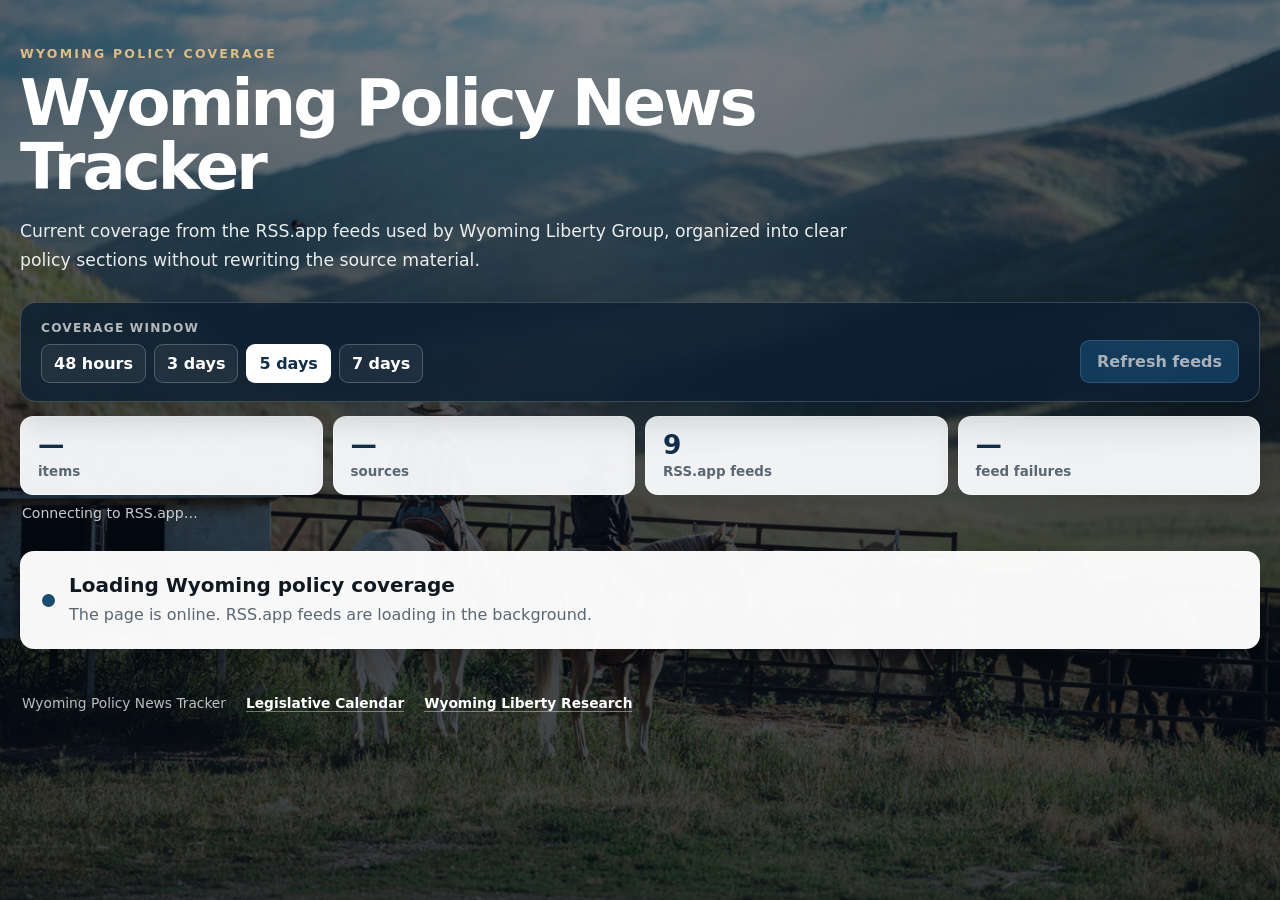
==== index.html @ 6bf6c78f "Completely rebuild tracker around RSS.app feeds" ====
<!doctype html>
<html lang="en">
<head>
  <meta charset="utf-8">
  <meta name="viewport" content="width=device-width, initial-scale=1">
  <title>Wyoming Policy News Tracker</title>
  <meta name="description" content="Wyoming policy news organized from RSS.app feeds.">
  <link rel="stylesheet" href="/styles.css">
</head>
<body>
  <div class="background-shade" aria-hidden="true"></div>

  <main class="page-shell">
    <header class="hero">
      <p class="eyebrow">WYOMING POLICY COVERAGE</p>
      <h1>Wyoming Policy News Tracker</h1>
      <p class="hero-copy">Current coverage from the RSS.app feeds used by Wyoming Liberty Group, organized into clear policy sections without rewriting the source material.</p>
    </header>

    <section class="controls" aria-label="Coverage controls">
      <div>
        <div class="control-label">Coverage window</div>
        <div class="window-buttons" id="window-buttons">
          <button type="button" data-hours="48">48 hours</button>
          <button type="button" data-hours="72">3 days</button>
          <button type="button" data-hours="120">5 days</button>
          <button type="button" data-hours="168">7 days</button>
        </div>
      </div>
      <button type="button" class="refresh-button" id="refresh-button">Refresh feeds</button>
    </section>

    <section class="summary-strip" aria-label="Feed summary">
      <div><strong id="item-count">—</strong><span>items</span></div>
      <div><strong id="source-count">—</strong><span>sources</span></div>
      <div><strong id="feed-count">9</strong><span>RSS.app feeds</span></div>
      <div><strong id="failed-count">—</strong><span>feed failures</span></div>
    </section>

    <div class="updated-line" id="updated-line">Connecting to RSS.app…</div>

    <div id="news-root">
      <section class="loading-card">
        <div class="loading-dot"></div>
        <div>
          <h2>Loading Wyoming policy coverage</h2>
          <p>The page is online. RSS.app feeds are loading in the background.</p>
        </div>
      </section>
    </div>

    <details class="feed-status" id="feed-status" hidden>
      <summary>RSS.app feed status</summary>
      <div id="feed-status-grid" class="feed-status-grid"></div>
    </details>

    <footer>
      <span>Wyoming Policy News Tracker</span>
      <a href="https://wylib-wyocal-production.up.railway.app" target="_blank" rel="noopener noreferrer">Legislative Calendar</a>
      <a href="https://wylibertyresearch.org" target="_blank" rel="noopener noreferrer">Wyoming Liberty Research</a>
    </footer>
  </main>

  <script src="/app.js"></script>
</body>
</html>
---- styles.css ----
:root {
  --ink: #101820;
  --muted: #5b6773;
  --paper: rgba(255, 255, 255, 0.97);
  --paper-soft: rgba(247, 249, 251, 0.96);
  --navy: #102f4d;
  --navy-2: #174c73;
  --green: #1f6a47;
  --red: #9b2c2c;
  --shadow: 0 18px 42px rgba(0, 0, 0, 0.24);
}
* { box-sizing: border-box; }
html { scroll-behavior: smooth; }
body {
  margin: 0;
  min-height: 100vh;
  font-family: Inter, ui-sans-serif, system-ui, -apple-system, BlinkMacSystemFont, "Segoe UI", sans-serif;
  color: var(--ink);
  background: linear-gradient(rgba(4,13,23,.55), rgba(4,13,23,.78)), url("/assets/wyoming_landscape.jpg") center center / cover fixed no-repeat;
}
button, a { font: inherit; }
.background-shade { position: fixed; inset: 0; pointer-events: none; background: radial-gradient(circle at 50% 0%, rgba(255,255,255,.08), transparent 42%); }
.page-shell { position: relative; z-index: 1; width: min(1420px, calc(100% - 40px)); margin: 0 auto; padding: 46px 0 58px; }
.hero { max-width: 920px; color: #fff; margin-bottom: 28px; }
.eyebrow { margin: 0 0 10px; color: #e0bd83; font-size: .78rem; font-weight: 850; letter-spacing: .18em; }
.hero h1 { margin: 0; font-size: clamp(2.5rem, 5vw, 4.6rem); line-height: 1; letter-spacing: -.045em; }
.hero-copy { max-width: 860px; margin: 18px 0 0; color: rgba(255,255,255,.9); font-size: 1.08rem; line-height: 1.65; }
.controls { display: flex; align-items: end; justify-content: space-between; gap: 18px; padding: 18px 20px; margin-bottom: 14px; border: 1px solid rgba(255,255,255,.18); border-radius: 16px; background: rgba(10,30,49,.82); backdrop-filter: blur(10px); box-shadow: 0 14px 34px rgba(0,0,0,.18); }
.control-label { margin-bottom: 9px; color: rgba(255,255,255,.68); font-size: .76rem; font-weight: 850; letter-spacing: .1em; text-transform: uppercase; }
.window-buttons { display: flex; flex-wrap: wrap; gap: 8px; }
.window-buttons button, .refresh-button { border-radius: 9px; cursor: pointer; font-weight: 780; transition: transform .15s ease, background .15s ease, color .15s ease; }
.window-buttons button { padding: 9px 12px; color: #fff; border: 1px solid rgba(255,255,255,.22); background: rgba(255,255,255,.06); }
.window-buttons button:hover, .window-buttons button.active { color: var(--navy); background: #fff; }
.refresh-button { padding: 11px 16px; color: #fff; border: 1px solid rgba(255,255,255,.2); background: var(--navy-2); }
.refresh-button:hover { transform: translateY(-1px); background: #1c5c89; }
.refresh-button:disabled { cursor: wait; opacity: .65; transform: none; }
.summary-strip { display: grid; grid-template-columns: repeat(4, minmax(0,1fr)); gap: 10px; margin-bottom: 8px; }
.summary-strip > div { padding: 15px 17px; border-radius: 13px; border: 1px solid rgba(255,255,255,.5); background: var(--paper-soft); box-shadow: 0 10px 26px rgba(0,0,0,.13); }
.summary-strip strong { display: block; color: var(--navy); font-size: 1.65rem; line-height: 1; }
.summary-strip span { display: block; margin-top: 6px; color: var(--muted); font-size: .84rem; font-weight: 680; }
.updated-line { margin: 10px 2px 30px; color: rgba(255,255,255,.78); font-size: .88rem; }
.category-section { margin-bottom: 42px; }
.category-heading { display: flex; align-items: baseline; justify-content: space-between; gap: 16px; margin: 0 2px 13px; padding-bottom: 10px; border-bottom: 1px solid rgba(255,255,255,.3); color: #fff; }
.category-heading h2 { margin: 0; font-size: clamp(1.55rem, 2.4vw, 2.15rem); letter-spacing: -.025em; }
.category-heading span { color: rgba(255,255,255,.7); font-size: .88rem; white-space: nowrap; }
.story-grid { display: grid; grid-template-columns: repeat(3, minmax(0,1fr)); gap: 16px; }
.story-card { display: flex; flex-direction: column; min-width: 0; overflow: hidden; border: 1px solid rgba(255,255,255,.55); border-radius: 14px; background: var(--paper); box-shadow: var(--shadow); }
.story-image-link { display: block; aspect-ratio: 16 / 8.5; overflow: hidden; background: #dbe3e9; }
.story-image { width: 100%; height: 100%; display: block; object-fit: cover; transition: transform .2s ease; }
.story-image-link:hover .story-image { transform: scale(1.025); }
.story-body { display: flex; flex: 1; flex-direction: column; padding: 20px; }
.story-meta { display: flex; flex-wrap: wrap; justify-content: space-between; gap: 8px 14px; color: #687684; font-size: .76rem; font-weight: 760; }
.story-source { color: var(--navy-2); }
.story-card h3 { margin: 12px 0 10px; font-size: 1.24rem; line-height: 1.3; letter-spacing: -.016em; }
.story-card h3 a { color: #0d2235; text-decoration: none; }
.story-card h3 a:hover { text-decoration: underline; text-decoration-thickness: 1px; text-underline-offset: 3px; }
.story-summary { margin: 0; color: #2f4050; font-size: .96rem; line-height: 1.62; }
.read-row { margin-top: auto; padding-top: 18px; }
.read-link { display: inline-flex; align-items: center; gap: 6px; color: var(--navy); text-decoration: none; font-size: .84rem; font-weight: 850; }
.read-link::after { content: "→"; }
.read-link:hover { text-decoration: underline; }
.section-empty { padding: 20px; border-radius: 12px; color: #42505c; background: rgba(255,255,255,.93); box-shadow: 0 10px 26px rgba(0,0,0,.13); }
.loading-card, .error-card { display: flex; align-items: center; gap: 14px; padding: 22px; margin-bottom: 28px; border-radius: 14px; background: var(--paper); box-shadow: var(--shadow); }
.loading-card h2, .error-card h2 { margin: 0 0 6px; font-size: 1.25rem; }
.loading-card p, .error-card p { margin: 0; color: var(--muted); line-height: 1.5; }
.loading-dot { width: 13px; height: 13px; flex: 0 0 auto; border-radius: 50%; background: var(--navy-2); box-shadow: 0 0 0 0 rgba(23,76,115,.45); animation: pulse 1.5s infinite; }
@keyframes pulse { 0% { box-shadow: 0 0 0 0 rgba(23,76,115,.45); } 70% { box-shadow: 0 0 0 10px rgba(23,76,115,0); } 100% { box-shadow: 0 0 0 0 rgba(23,76,115,0); } }
.feed-status { margin-top: 12px; padding: 18px 20px; border-radius: 13px; background: var(--paper); box-shadow: 0 12px 28px rgba(0,0,0,.16); }
.feed-status summary { cursor: pointer; font-weight: 820; }
.feed-status-grid { display: grid; grid-template-columns: repeat(2,minmax(0,1fr)); gap: 8px 18px; margin-top: 14px; }
.feed-row { display: flex; justify-content: space-between; gap: 12px; padding: 8px 0; border-bottom: 1px solid #e4e9ed; font-size: .86rem; }
.feed-ok { color: var(--green); font-weight: 800; }
.feed-failed { color: var(--red); font-weight: 800; }
footer { display: flex; flex-wrap: wrap; gap: 10px 20px; margin-top: 26px; padding: 18px 2px; color: rgba(255,255,255,.72); font-size: .86rem; }
footer a { color: #fff; font-weight: 720; text-decoration: none; border-bottom: 1px solid rgba(255,255,255,.4); }
@media (max-width: 1100px) { .story-grid { grid-template-columns: repeat(2,minmax(0,1fr)); } }
@media (max-width: 820px) { .summary-strip { grid-template-columns: repeat(2,minmax(0,1fr)); } .controls { align-items: stretch; flex-direction: column; } .refresh-button { align-self: flex-start; } }
@media (max-width: 640px) { .page-shell { width: min(100% - 24px, 1420px); padding-top: 28px; } .story-grid { grid-template-columns: 1fr; } .summary-strip { grid-template-columns: 1fr 1fr; } .category-heading { align-items: flex-start; flex-direction: column; gap: 4px; } .feed-status-grid { grid-template-columns: 1fr; } .story-body { padding: 18px; } }
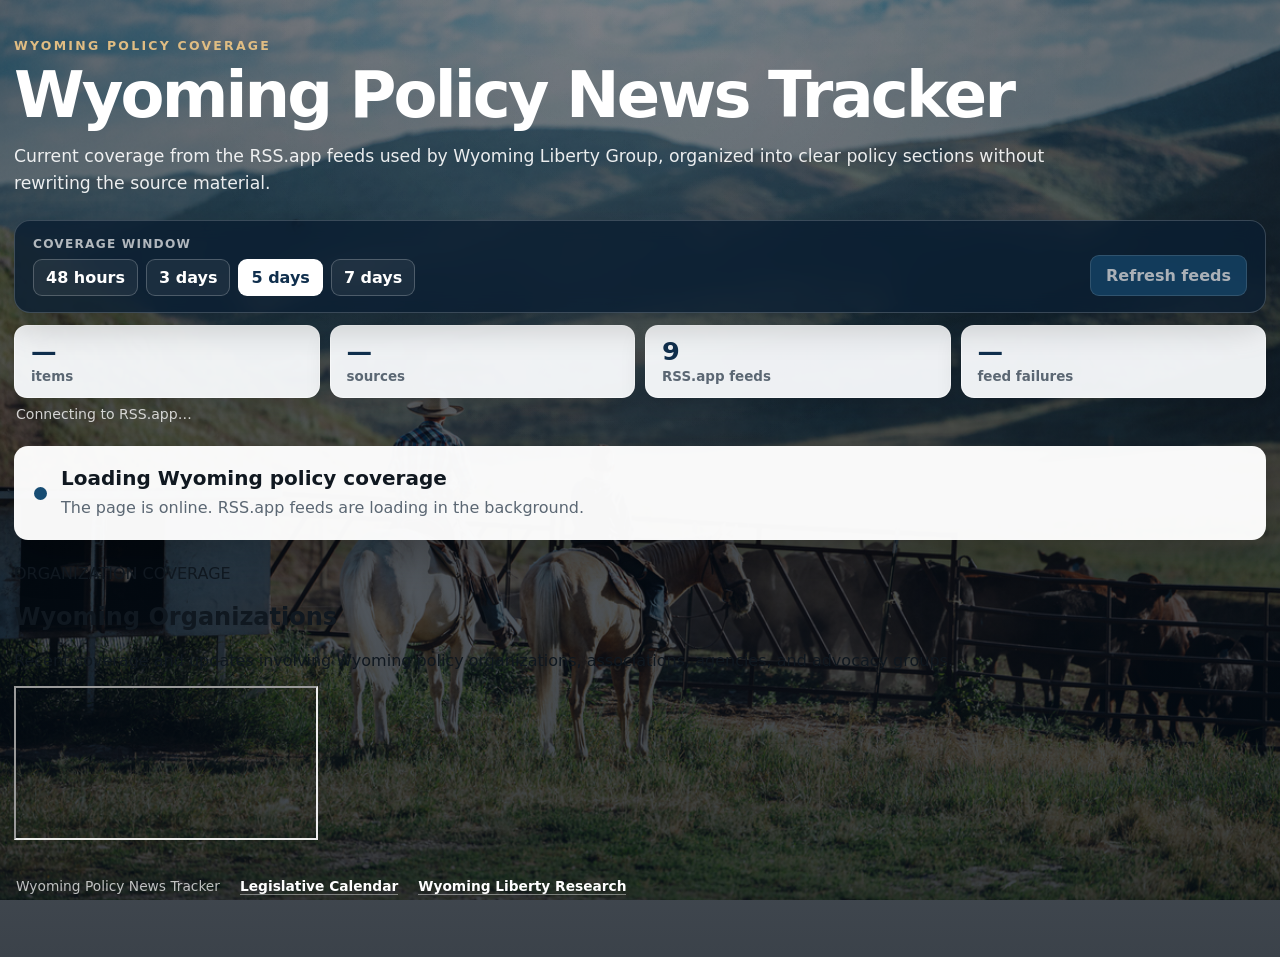
==== commit 82bd12ba: "Add RSS.app organizations wall" ====
--- a/index.html
+++ b/index.html
@@ -49,6 +49,25 @@
       </section>
     </div>
 
+    <section class="organizations-section" id="organizations">
+      <div class="organization-heading">
+        <div>
+          <p class="organization-eyebrow">ORGANIZATION COVERAGE</p>
+          <h2>Wyoming Organizations</h2>
+        </div>
+        <p>Recent coverage and updates involving Wyoming policy organizations, associations, agencies, and advocacy groups.</p>
+      </div>
+      <div class="organization-wall">
+        <iframe
+          src="https://rss.app/embed/v1/wall/imDlfnj3C7bxj1bO"
+          title="Wyoming Organizations RSS.app News Wall"
+          loading="lazy"
+          referrerpolicy="no-referrer-when-downgrade"
+          allow="clipboard-write"
+        ></iframe>
+      </div>
+    </section>
+
     <details class="feed-status" id="feed-status" hidden>
       <summary>RSS.app feed status</summary>
       <div id="feed-status-grid" class="feed-status-grid"></div>
--- a/styles.css
+++ b/styles.css
@@ -20,59 +20,60 @@
 }
 button, a { font: inherit; }
 .background-shade { position: fixed; inset: 0; pointer-events: none; background: radial-gradient(circle at 50% 0%, rgba(255,255,255,.08), transparent 42%); }
-.page-shell { position: relative; z-index: 1; width: min(1420px, calc(100% - 40px)); margin: 0 auto; padding: 46px 0 58px; }
-.hero { max-width: 920px; color: #fff; margin-bottom: 28px; }
+.page-shell { position: relative; z-index: 1; width: min(1760px, calc(100% - 28px)); margin: 0 auto; padding: 38px 0 48px; }
+.hero { max-width: 1180px; color: #fff; margin-bottom: 22px; }
 .eyebrow { margin: 0 0 10px; color: #e0bd83; font-size: .78rem; font-weight: 850; letter-spacing: .18em; }
 .hero h1 { margin: 0; font-size: clamp(2.5rem, 5vw, 4.6rem); line-height: 1; letter-spacing: -.045em; }
-.hero-copy { max-width: 860px; margin: 18px 0 0; color: rgba(255,255,255,.9); font-size: 1.08rem; line-height: 1.65; }
-.controls { display: flex; align-items: end; justify-content: space-between; gap: 18px; padding: 18px 20px; margin-bottom: 14px; border: 1px solid rgba(255,255,255,.18); border-radius: 16px; background: rgba(10,30,49,.82); backdrop-filter: blur(10px); box-shadow: 0 14px 34px rgba(0,0,0,.18); }
-.control-label { margin-bottom: 9px; color: rgba(255,255,255,.68); font-size: .76rem; font-weight: 850; letter-spacing: .1em; text-transform: uppercase; }
+.hero-copy { max-width: 1050px; margin: 16px 0 0; color: rgba(255,255,255,.9); font-size: 1.08rem; line-height: 1.58; }
+.controls { display: flex; align-items: end; justify-content: space-between; gap: 18px; padding: 16px 18px; margin-bottom: 12px; border: 1px solid rgba(255,255,255,.18); border-radius: 16px; background: rgba(10,30,49,.82); backdrop-filter: blur(10px); box-shadow: 0 14px 34px rgba(0,0,0,.18); }
+.control-label { margin-bottom: 8px; color: rgba(255,255,255,.68); font-size: .76rem; font-weight: 850; letter-spacing: .1em; text-transform: uppercase; }
 .window-buttons { display: flex; flex-wrap: wrap; gap: 8px; }
 .window-buttons button, .refresh-button { border-radius: 9px; cursor: pointer; font-weight: 780; transition: transform .15s ease, background .15s ease, color .15s ease; }
-.window-buttons button { padding: 9px 12px; color: #fff; border: 1px solid rgba(255,255,255,.22); background: rgba(255,255,255,.06); }
+.window-buttons button { padding: 8px 12px; color: #fff; border: 1px solid rgba(255,255,255,.22); background: rgba(255,255,255,.06); }
 .window-buttons button:hover, .window-buttons button.active { color: var(--navy); background: #fff; }
-.refresh-button { padding: 11px 16px; color: #fff; border: 1px solid rgba(255,255,255,.2); background: var(--navy-2); }
+.refresh-button { padding: 10px 15px; color: #fff; border: 1px solid rgba(255,255,255,.2); background: var(--navy-2); }
 .refresh-button:hover { transform: translateY(-1px); background: #1c5c89; }
 .refresh-button:disabled { cursor: wait; opacity: .65; transform: none; }
-.summary-strip { display: grid; grid-template-columns: repeat(4, minmax(0,1fr)); gap: 10px; margin-bottom: 8px; }
-.summary-strip > div { padding: 15px 17px; border-radius: 13px; border: 1px solid rgba(255,255,255,.5); background: var(--paper-soft); box-shadow: 0 10px 26px rgba(0,0,0,.13); }
-.summary-strip strong { display: block; color: var(--navy); font-size: 1.65rem; line-height: 1; }
-.summary-strip span { display: block; margin-top: 6px; color: var(--muted); font-size: .84rem; font-weight: 680; }
-.updated-line { margin: 10px 2px 30px; color: rgba(255,255,255,.78); font-size: .88rem; }
-.category-section { margin-bottom: 42px; }
-.category-heading { display: flex; align-items: baseline; justify-content: space-between; gap: 16px; margin: 0 2px 13px; padding-bottom: 10px; border-bottom: 1px solid rgba(255,255,255,.3); color: #fff; }
-.category-heading h2 { margin: 0; font-size: clamp(1.55rem, 2.4vw, 2.15rem); letter-spacing: -.025em; }
+.summary-strip { display: grid; grid-template-columns: repeat(4, minmax(0,1fr)); gap: 10px; margin-bottom: 6px; }
+.summary-strip > div { padding: 13px 16px; border-radius: 13px; border: 1px solid rgba(255,255,255,.5); background: var(--paper-soft); box-shadow: 0 10px 26px rgba(0,0,0,.13); }
+.summary-strip strong { display: block; color: var(--navy); font-size: 1.6rem; line-height: 1; }
+.summary-strip span { display: block; margin-top: 5px; color: var(--muted); font-size: .84rem; font-weight: 680; }
+.updated-line { margin: 8px 2px 24px; color: rgba(255,255,255,.78); font-size: .88rem; }
+.category-section { margin-bottom: 32px; }
+.category-heading { display: flex; align-items: baseline; justify-content: space-between; gap: 16px; margin: 0 2px 11px; padding-bottom: 8px; border-bottom: 1px solid rgba(255,255,255,.3); color: #fff; }
+.category-heading h2 { margin: 0; font-size: clamp(1.5rem, 2.1vw, 2.05rem); letter-spacing: -.025em; }
 .category-heading span { color: rgba(255,255,255,.7); font-size: .88rem; white-space: nowrap; }
-.story-grid { display: grid; grid-template-columns: repeat(3, minmax(0,1fr)); gap: 16px; }
+.story-grid { display: grid; grid-template-columns: repeat(4, minmax(0,1fr)); gap: 14px; }
 .story-card { display: flex; flex-direction: column; min-width: 0; overflow: hidden; border: 1px solid rgba(255,255,255,.55); border-radius: 14px; background: var(--paper); box-shadow: var(--shadow); }
-.story-image-link { display: block; aspect-ratio: 16 / 8.5; overflow: hidden; background: #dbe3e9; }
+.story-image-link { display: block; aspect-ratio: 16 / 7.2; overflow: hidden; background: #dbe3e9; }
 .story-image { width: 100%; height: 100%; display: block; object-fit: cover; transition: transform .2s ease; }
 .story-image-link:hover .story-image { transform: scale(1.025); }
-.story-body { display: flex; flex: 1; flex-direction: column; padding: 20px; }
-.story-meta { display: flex; flex-wrap: wrap; justify-content: space-between; gap: 8px 14px; color: #687684; font-size: .76rem; font-weight: 760; }
+.story-body { display: flex; flex: 1; flex-direction: column; padding: 18px; }
+.story-meta { display: flex; flex-wrap: wrap; justify-content: space-between; gap: 8px 12px; color: #687684; font-size: .76rem; font-weight: 760; }
 .story-source { color: var(--navy-2); }
-.story-card h3 { margin: 12px 0 10px; font-size: 1.24rem; line-height: 1.3; letter-spacing: -.016em; }
+.story-card h3 { margin: 10px 0 8px; font-size: 1.18rem; line-height: 1.28; letter-spacing: -.016em; }
 .story-card h3 a { color: #0d2235; text-decoration: none; }
 .story-card h3 a:hover { text-decoration: underline; text-decoration-thickness: 1px; text-underline-offset: 3px; }
-.story-summary { margin: 0; color: #2f4050; font-size: .96rem; line-height: 1.62; }
-.read-row { margin-top: auto; padding-top: 18px; }
+.story-summary { margin: 0; color: #2f4050; font-size: .95rem; line-height: 1.52; }
+.read-row { margin-top: auto; padding-top: 14px; }
 .read-link { display: inline-flex; align-items: center; gap: 6px; color: var(--navy); text-decoration: none; font-size: .84rem; font-weight: 850; }
 .read-link::after { content: "→"; }
 .read-link:hover { text-decoration: underline; }
-.section-empty { padding: 20px; border-radius: 12px; color: #42505c; background: rgba(255,255,255,.93); box-shadow: 0 10px 26px rgba(0,0,0,.13); }
-.loading-card, .error-card { display: flex; align-items: center; gap: 14px; padding: 22px; margin-bottom: 28px; border-radius: 14px; background: var(--paper); box-shadow: var(--shadow); }
+.section-empty { padding: 18px; border-radius: 12px; color: #42505c; background: rgba(255,255,255,.93); box-shadow: 0 10px 26px rgba(0,0,0,.13); }
+.loading-card, .error-card { display: flex; align-items: center; gap: 14px; padding: 20px; margin-bottom: 24px; border-radius: 14px; background: var(--paper); box-shadow: var(--shadow); }
 .loading-card h2, .error-card h2 { margin: 0 0 6px; font-size: 1.25rem; }
 .loading-card p, .error-card p { margin: 0; color: var(--muted); line-height: 1.5; }
 .loading-dot { width: 13px; height: 13px; flex: 0 0 auto; border-radius: 50%; background: var(--navy-2); box-shadow: 0 0 0 0 rgba(23,76,115,.45); animation: pulse 1.5s infinite; }
 @keyframes pulse { 0% { box-shadow: 0 0 0 0 rgba(23,76,115,.45); } 70% { box-shadow: 0 0 0 10px rgba(23,76,115,0); } 100% { box-shadow: 0 0 0 0 rgba(23,76,115,0); } }
-.feed-status { margin-top: 12px; padding: 18px 20px; border-radius: 13px; background: var(--paper); box-shadow: 0 12px 28px rgba(0,0,0,.16); }
+.feed-status { margin-top: 10px; padding: 16px 18px; border-radius: 13px; background: var(--paper); box-shadow: 0 12px 28px rgba(0,0,0,.16); }
 .feed-status summary { cursor: pointer; font-weight: 820; }
-.feed-status-grid { display: grid; grid-template-columns: repeat(2,minmax(0,1fr)); gap: 8px 18px; margin-top: 14px; }
-.feed-row { display: flex; justify-content: space-between; gap: 12px; padding: 8px 0; border-bottom: 1px solid #e4e9ed; font-size: .86rem; }
+.feed-status-grid { display: grid; grid-template-columns: repeat(3,minmax(0,1fr)); gap: 6px 18px; margin-top: 12px; }
+.feed-row { display: flex; justify-content: space-between; gap: 12px; padding: 7px 0; border-bottom: 1px solid #e4e9ed; font-size: .86rem; }
 .feed-ok { color: var(--green); font-weight: 800; }
 .feed-failed { color: var(--red); font-weight: 800; }
-footer { display: flex; flex-wrap: wrap; gap: 10px 20px; margin-top: 26px; padding: 18px 2px; color: rgba(255,255,255,.72); font-size: .86rem; }
+footer { display: flex; flex-wrap: wrap; gap: 10px 20px; margin-top: 20px; padding: 14px 2px; color: rgba(255,255,255,.72); font-size: .86rem; }
 footer a { color: #fff; font-weight: 720; text-decoration: none; border-bottom: 1px solid rgba(255,255,255,.4); }
-@media (max-width: 1100px) { .story-grid { grid-template-columns: repeat(2,minmax(0,1fr)); } }
+@media (max-width: 1480px) { .story-grid { grid-template-columns: repeat(3,minmax(0,1fr)); } }
+@media (max-width: 1080px) { .story-grid { grid-template-columns: repeat(2,minmax(0,1fr)); } .feed-status-grid { grid-template-columns: repeat(2,minmax(0,1fr)); } }
 @media (max-width: 820px) { .summary-strip { grid-template-columns: repeat(2,minmax(0,1fr)); } .controls { align-items: stretch; flex-direction: column; } .refresh-button { align-self: flex-start; } }
-@media (max-width: 640px) { .page-shell { width: min(100% - 24px, 1420px); padding-top: 28px; } .story-grid { grid-template-columns: 1fr; } .summary-strip { grid-template-columns: 1fr 1fr; } .category-heading { align-items: flex-start; flex-direction: column; gap: 4px; } .feed-status-grid { grid-template-columns: 1fr; } .story-body { padding: 18px; } }
+@media (max-width: 640px) { .page-shell { width: min(100% - 24px, 1760px); padding-top: 28px; } .story-grid { grid-template-columns: 1fr; } .summary-strip { grid-template-columns: 1fr 1fr; } .category-heading { align-items: flex-start; flex-direction: column; gap: 4px; } .feed-status-grid { grid-template-columns: 1fr; } .story-body { padding: 18px; } }
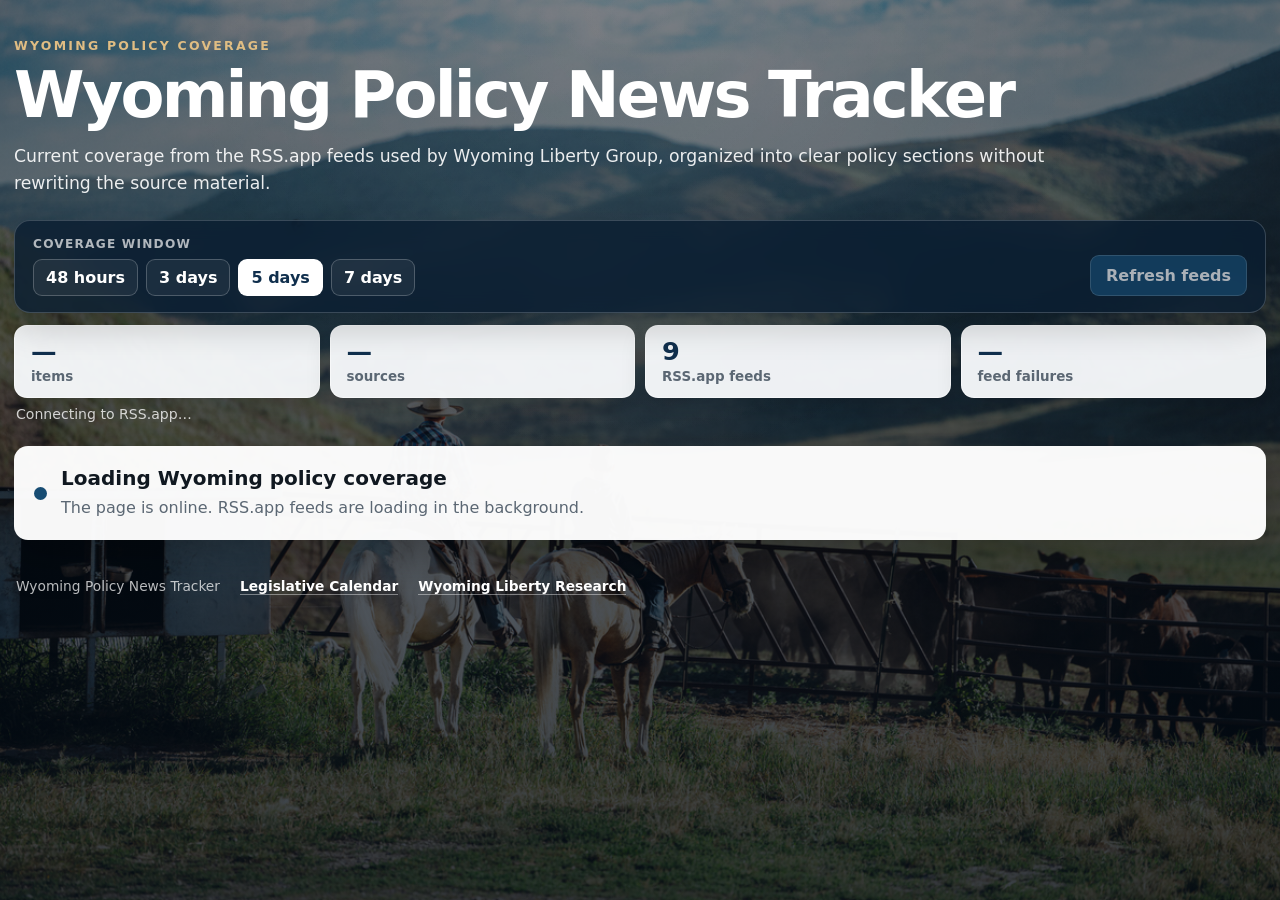
==== commit e9e686ea: "Remove standalone organizations embed" ====
--- a/index.html
+++ b/index.html
@@ -49,25 +49,6 @@
       </section>
     </div>
 
-    <section class="organizations-section" id="organizations">
-      <div class="organization-heading">
-        <div>
-          <p class="organization-eyebrow">ORGANIZATION COVERAGE</p>
-          <h2>Wyoming Organizations</h2>
-        </div>
-        <p>Recent coverage and updates involving Wyoming policy organizations, associations, agencies, and advocacy groups.</p>
-      </div>
-      <div class="organization-wall">
-        <iframe
-          src="https://rss.app/embed/v1/wall/imDlfnj3C7bxj1bO"
-          title="Wyoming Organizations RSS.app News Wall"
-          loading="lazy"
-          referrerpolicy="no-referrer-when-downgrade"
-          allow="clipboard-write"
-        ></iframe>
-      </div>
-    </section>
-
     <details class="feed-status" id="feed-status" hidden>
       <summary>RSS.app feed status</summary>
       <div id="feed-status-grid" class="feed-status-grid"></div>
@@ -82,4 +63,4 @@
 
   <script src="/app.js"></script>
 </body>
-</html>
+</html>
--- a/styles.css
+++ b/styles.css
@@ -65,6 +65,13 @@
 .loading-card p, .error-card p { margin: 0; color: var(--muted); line-height: 1.5; }
 .loading-dot { width: 13px; height: 13px; flex: 0 0 auto; border-radius: 50%; background: var(--navy-2); box-shadow: 0 0 0 0 rgba(23,76,115,.45); animation: pulse 1.5s infinite; }
 @keyframes pulse { 0% { box-shadow: 0 0 0 0 rgba(23,76,115,.45); } 70% { box-shadow: 0 0 0 10px rgba(23,76,115,0); } 100% { box-shadow: 0 0 0 0 rgba(23,76,115,0); } }
+.organizations-section { margin: 8px 0 28px; }
+.organization-heading { display: grid; grid-template-columns: minmax(280px, .8fr) minmax(420px, 1.2fr); align-items: end; gap: 28px; margin: 0 2px 12px; padding-bottom: 10px; border-bottom: 1px solid rgba(255,255,255,.3); color: #fff; }
+.organization-heading h2 { margin: 0; font-size: clamp(1.7rem, 2.3vw, 2.35rem); letter-spacing: -.025em; }
+.organization-heading > p { margin: 0; max-width: 760px; justify-self: end; color: rgba(255,255,255,.76); line-height: 1.5; }
+.organization-eyebrow { margin: 0 0 6px; color: #e0bd83; font-size: .74rem; font-weight: 850; letter-spacing: .15em; }
+.organization-wall { overflow: hidden; height: min(78vh, 860px); min-height: 620px; border: 1px solid rgba(255,255,255,.42); border-radius: 15px; background: rgba(255,255,255,.97); box-shadow: var(--shadow); }
+.organization-wall iframe { width: 100%; height: 100%; display: block; border: 0; background: #fff; }
 .feed-status { margin-top: 10px; padding: 16px 18px; border-radius: 13px; background: var(--paper); box-shadow: 0 12px 28px rgba(0,0,0,.16); }
 .feed-status summary { cursor: pointer; font-weight: 820; }
 .feed-status-grid { display: grid; grid-template-columns: repeat(3,minmax(0,1fr)); gap: 6px 18px; margin-top: 12px; }
@@ -74,6 +81,6 @@
 footer { display: flex; flex-wrap: wrap; gap: 10px 20px; margin-top: 20px; padding: 14px 2px; color: rgba(255,255,255,.72); font-size: .86rem; }
 footer a { color: #fff; font-weight: 720; text-decoration: none; border-bottom: 1px solid rgba(255,255,255,.4); }
 @media (max-width: 1480px) { .story-grid { grid-template-columns: repeat(3,minmax(0,1fr)); } }
-@media (max-width: 1080px) { .story-grid { grid-template-columns: repeat(2,minmax(0,1fr)); } .feed-status-grid { grid-template-columns: repeat(2,minmax(0,1fr)); } }
-@media (max-width: 820px) { .summary-strip { grid-template-columns: repeat(2,minmax(0,1fr)); } .controls { align-items: stretch; flex-direction: column; } .refresh-button { align-self: flex-start; } }
-@media (max-width: 640px) { .page-shell { width: min(100% - 24px, 1760px); padding-top: 28px; } .story-grid { grid-template-columns: 1fr; } .summary-strip { grid-template-columns: 1fr 1fr; } .category-heading { align-items: flex-start; flex-direction: column; gap: 4px; } .feed-status-grid { grid-template-columns: 1fr; } .story-body { padding: 18px; } }
+@media (max-width: 1080px) { .story-grid { grid-template-columns: repeat(2,minmax(0,1fr)); } .feed-status-grid { grid-template-columns: repeat(2,minmax(0,1fr)); } .organization-heading { grid-template-columns: 1fr; gap: 8px; } .organization-heading > p { justify-self: start; } }
+@media (max-width: 820px) { .summary-strip { grid-template-columns: repeat(2,minmax(0,1fr)); } .controls { align-items: stretch; flex-direction: column; } .refresh-button { align-self: flex-start; } .organization-wall { height: 760px; min-height: 560px; } }
+@media (max-width: 640px) { .page-shell { width: min(100% - 24px, 1760px); padding-top: 28px; } .story-grid { grid-template-columns: 1fr; } .summary-strip { grid-template-columns: 1fr 1fr; } .category-heading { align-items: flex-start; flex-direction: column; gap: 4px; } .feed-status-grid { grid-template-columns: 1fr; } .story-body { padding: 18px; } .organization-wall { height: 700px; min-height: 520px; border-radius: 12px; } }
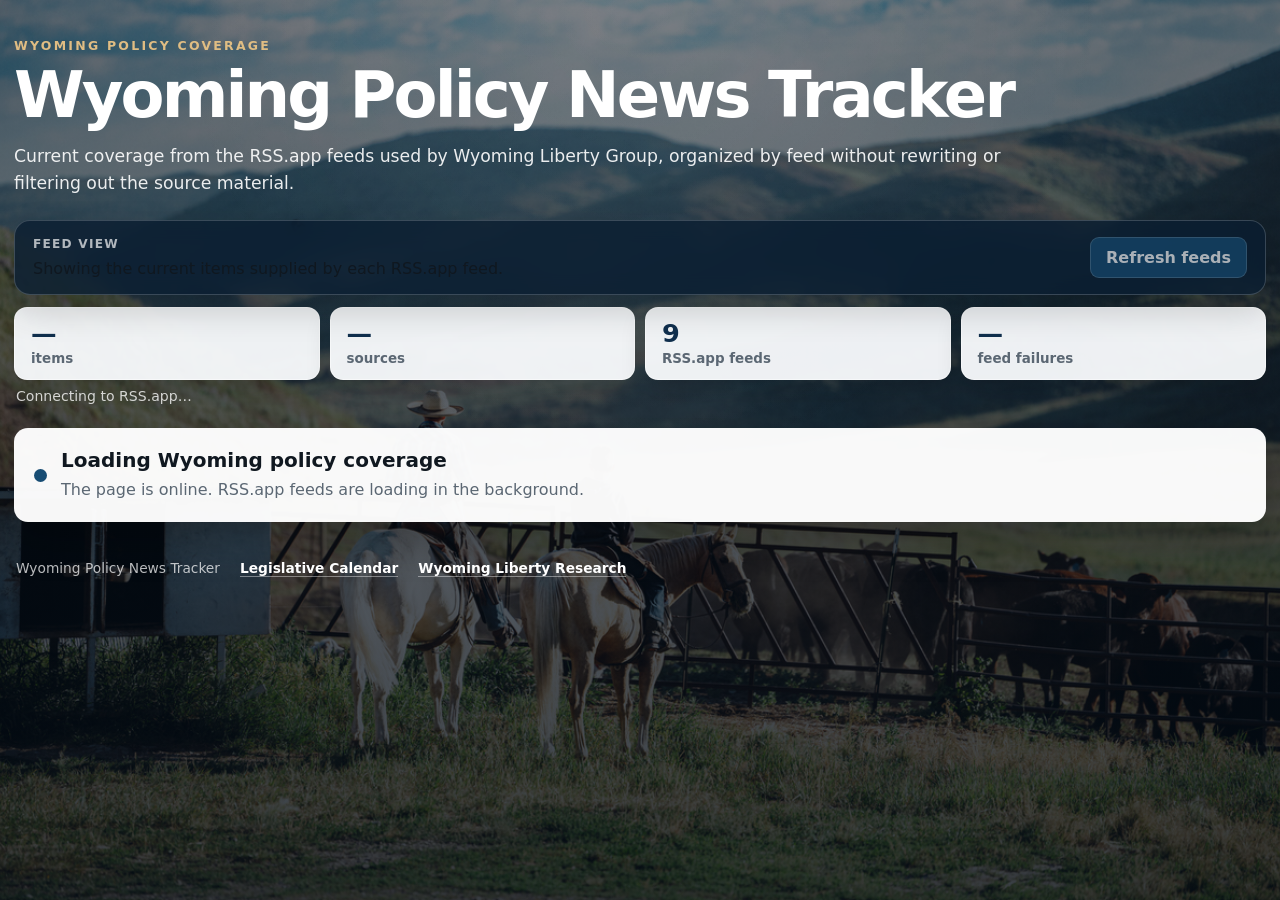
==== commit 383b6797: "Use RSS.app feed structure directly" ====
--- a/index.html
+++ b/index.html
@@ -14,18 +14,13 @@
     <header class="hero">
       <p class="eyebrow">WYOMING POLICY COVERAGE</p>
       <h1>Wyoming Policy News Tracker</h1>
-      <p class="hero-copy">Current coverage from the RSS.app feeds used by Wyoming Liberty Group, organized into clear policy sections without rewriting the source material.</p>
+      <p class="hero-copy">Current coverage from the RSS.app feeds used by Wyoming Liberty Group, organized by feed without rewriting or filtering out the source material.</p>
     </header>
 
-    <section class="controls" aria-label="Coverage controls">
+    <section class="controls" aria-label="Feed controls">
       <div>
-        <div class="control-label">Coverage window</div>
-        <div class="window-buttons" id="window-buttons">
-          <button type="button" data-hours="48">48 hours</button>
-          <button type="button" data-hours="72">3 days</button>
-          <button type="button" data-hours="120">5 days</button>
-          <button type="button" data-hours="168">7 days</button>
-        </div>
+        <div class="control-label">Feed view</div>
+        <div class="feed-view-copy">Showing the current items supplied by each RSS.app feed.</div>
       </div>
       <button type="button" class="refresh-button" id="refresh-button">Refresh feeds</button>
     </section>
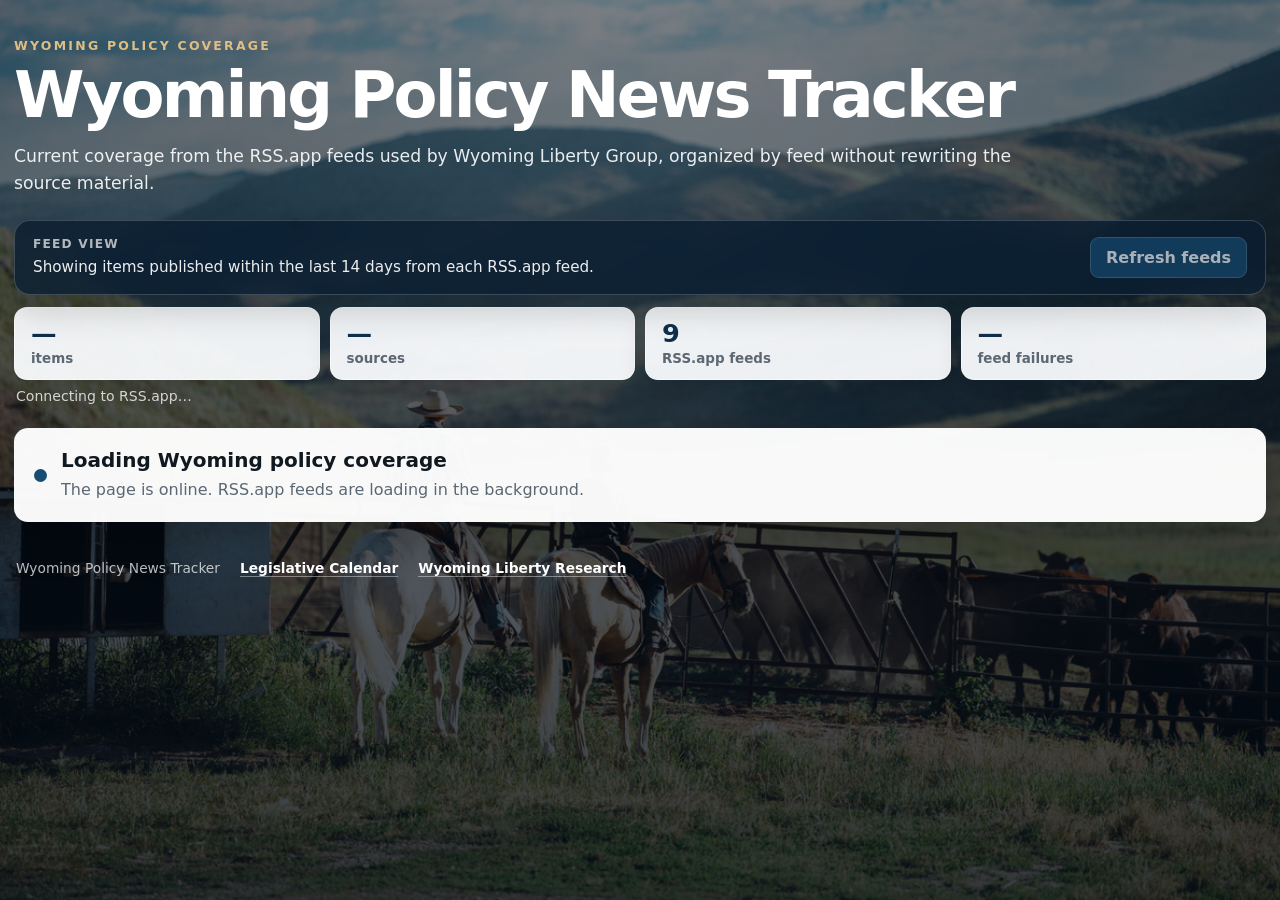
==== commit dbb12a4e: "Clarify 14-day freshness window" ====
--- a/index.html
+++ b/index.html
@@ -14,13 +14,13 @@
     <header class="hero">
       <p class="eyebrow">WYOMING POLICY COVERAGE</p>
       <h1>Wyoming Policy News Tracker</h1>
-      <p class="hero-copy">Current coverage from the RSS.app feeds used by Wyoming Liberty Group, organized by feed without rewriting or filtering out the source material.</p>
+      <p class="hero-copy">Current coverage from the RSS.app feeds used by Wyoming Liberty Group, organized by feed without rewriting the source material.</p>
     </header>
 
     <section class="controls" aria-label="Feed controls">
       <div>
         <div class="control-label">Feed view</div>
-        <div class="feed-view-copy">Showing the current items supplied by each RSS.app feed.</div>
+        <div class="feed-view-copy">Showing items published within the last 14 days from each RSS.app feed.</div>
       </div>
       <button type="button" class="refresh-button" id="refresh-button">Refresh feeds</button>
     </section>
--- a/styles.css
+++ b/styles.css
@@ -25,13 +25,10 @@
 .eyebrow { margin: 0 0 10px; color: #e0bd83; font-size: .78rem; font-weight: 850; letter-spacing: .18em; }
 .hero h1 { margin: 0; font-size: clamp(2.5rem, 5vw, 4.6rem); line-height: 1; letter-spacing: -.045em; }
 .hero-copy { max-width: 1050px; margin: 16px 0 0; color: rgba(255,255,255,.9); font-size: 1.08rem; line-height: 1.58; }
-.controls { display: flex; align-items: end; justify-content: space-between; gap: 18px; padding: 16px 18px; margin-bottom: 12px; border: 1px solid rgba(255,255,255,.18); border-radius: 16px; background: rgba(10,30,49,.82); backdrop-filter: blur(10px); box-shadow: 0 14px 34px rgba(0,0,0,.18); }
-.control-label { margin-bottom: 8px; color: rgba(255,255,255,.68); font-size: .76rem; font-weight: 850; letter-spacing: .1em; text-transform: uppercase; }
-.window-buttons { display: flex; flex-wrap: wrap; gap: 8px; }
-.window-buttons button, .refresh-button { border-radius: 9px; cursor: pointer; font-weight: 780; transition: transform .15s ease, background .15s ease, color .15s ease; }
-.window-buttons button { padding: 8px 12px; color: #fff; border: 1px solid rgba(255,255,255,.22); background: rgba(255,255,255,.06); }
-.window-buttons button:hover, .window-buttons button.active { color: var(--navy); background: #fff; }
-.refresh-button { padding: 10px 15px; color: #fff; border: 1px solid rgba(255,255,255,.2); background: var(--navy-2); }
+.controls { display: flex; align-items: center; justify-content: space-between; gap: 18px; padding: 16px 18px; margin-bottom: 12px; border: 1px solid rgba(255,255,255,.18); border-radius: 16px; background: rgba(10,30,49,.82); backdrop-filter: blur(10px); box-shadow: 0 14px 34px rgba(0,0,0,.18); }
+.control-label { margin-bottom: 5px; color: rgba(255,255,255,.68); font-size: .76rem; font-weight: 850; letter-spacing: .1em; text-transform: uppercase; }
+.feed-view-copy { color: rgba(255,255,255,.92); font-size: .95rem; line-height: 1.45; }
+.refresh-button { padding: 10px 15px; color: #fff; border: 1px solid rgba(255,255,255,.2); border-radius: 9px; background: var(--navy-2); cursor: pointer; font-weight: 780; transition: transform .15s ease, background .15s ease; }
 .refresh-button:hover { transform: translateY(-1px); background: #1c5c89; }
 .refresh-button:disabled { cursor: wait; opacity: .65; transform: none; }
 .summary-strip { display: grid; grid-template-columns: repeat(4, minmax(0,1fr)); gap: 10px; margin-bottom: 6px; }
@@ -59,19 +56,15 @@
 .read-link { display: inline-flex; align-items: center; gap: 6px; color: var(--navy); text-decoration: none; font-size: .84rem; font-weight: 850; }
 .read-link::after { content: "→"; }
 .read-link:hover { text-decoration: underline; }
+.show-more-row { display: flex; justify-content: center; margin-top: 14px; }
+.show-more-button { min-width: 170px; padding: 10px 18px; color: #fff; border: 1px solid rgba(255,255,255,.28); border-radius: 10px; background: rgba(10,30,49,.88); box-shadow: 0 10px 24px rgba(0,0,0,.18); cursor: pointer; font-weight: 820; transition: transform .15s ease, background .15s ease; }
+.show-more-button:hover { transform: translateY(-1px); background: var(--navy-2); }
 .section-empty { padding: 18px; border-radius: 12px; color: #42505c; background: rgba(255,255,255,.93); box-shadow: 0 10px 26px rgba(0,0,0,.13); }
 .loading-card, .error-card { display: flex; align-items: center; gap: 14px; padding: 20px; margin-bottom: 24px; border-radius: 14px; background: var(--paper); box-shadow: var(--shadow); }
 .loading-card h2, .error-card h2 { margin: 0 0 6px; font-size: 1.25rem; }
 .loading-card p, .error-card p { margin: 0; color: var(--muted); line-height: 1.5; }
 .loading-dot { width: 13px; height: 13px; flex: 0 0 auto; border-radius: 50%; background: var(--navy-2); box-shadow: 0 0 0 0 rgba(23,76,115,.45); animation: pulse 1.5s infinite; }
 @keyframes pulse { 0% { box-shadow: 0 0 0 0 rgba(23,76,115,.45); } 70% { box-shadow: 0 0 0 10px rgba(23,76,115,0); } 100% { box-shadow: 0 0 0 0 rgba(23,76,115,0); } }
-.organizations-section { margin: 8px 0 28px; }
-.organization-heading { display: grid; grid-template-columns: minmax(280px, .8fr) minmax(420px, 1.2fr); align-items: end; gap: 28px; margin: 0 2px 12px; padding-bottom: 10px; border-bottom: 1px solid rgba(255,255,255,.3); color: #fff; }
-.organization-heading h2 { margin: 0; font-size: clamp(1.7rem, 2.3vw, 2.35rem); letter-spacing: -.025em; }
-.organization-heading > p { margin: 0; max-width: 760px; justify-self: end; color: rgba(255,255,255,.76); line-height: 1.5; }
-.organization-eyebrow { margin: 0 0 6px; color: #e0bd83; font-size: .74rem; font-weight: 850; letter-spacing: .15em; }
-.organization-wall { overflow: hidden; height: min(78vh, 860px); min-height: 620px; border: 1px solid rgba(255,255,255,.42); border-radius: 15px; background: rgba(255,255,255,.97); box-shadow: var(--shadow); }
-.organization-wall iframe { width: 100%; height: 100%; display: block; border: 0; background: #fff; }
 .feed-status { margin-top: 10px; padding: 16px 18px; border-radius: 13px; background: var(--paper); box-shadow: 0 12px 28px rgba(0,0,0,.16); }
 .feed-status summary { cursor: pointer; font-weight: 820; }
 .feed-status-grid { display: grid; grid-template-columns: repeat(3,minmax(0,1fr)); gap: 6px 18px; margin-top: 12px; }
@@ -81,6 +74,6 @@
 footer { display: flex; flex-wrap: wrap; gap: 10px 20px; margin-top: 20px; padding: 14px 2px; color: rgba(255,255,255,.72); font-size: .86rem; }
 footer a { color: #fff; font-weight: 720; text-decoration: none; border-bottom: 1px solid rgba(255,255,255,.4); }
 @media (max-width: 1480px) { .story-grid { grid-template-columns: repeat(3,minmax(0,1fr)); } }
-@media (max-width: 1080px) { .story-grid { grid-template-columns: repeat(2,minmax(0,1fr)); } .feed-status-grid { grid-template-columns: repeat(2,minmax(0,1fr)); } .organization-heading { grid-template-columns: 1fr; gap: 8px; } .organization-heading > p { justify-self: start; } }
-@media (max-width: 820px) { .summary-strip { grid-template-columns: repeat(2,minmax(0,1fr)); } .controls { align-items: stretch; flex-direction: column; } .refresh-button { align-self: flex-start; } .organization-wall { height: 760px; min-height: 560px; } }
-@media (max-width: 640px) { .page-shell { width: min(100% - 24px, 1760px); padding-top: 28px; } .story-grid { grid-template-columns: 1fr; } .summary-strip { grid-template-columns: 1fr 1fr; } .category-heading { align-items: flex-start; flex-direction: column; gap: 4px; } .feed-status-grid { grid-template-columns: 1fr; } .story-body { padding: 18px; } .organization-wall { height: 700px; min-height: 520px; border-radius: 12px; } }
+@media (max-width: 1080px) { .story-grid { grid-template-columns: repeat(2,minmax(0,1fr)); } .feed-status-grid { grid-template-columns: repeat(2,minmax(0,1fr)); } }
+@media (max-width: 820px) { .summary-strip { grid-template-columns: repeat(2,minmax(0,1fr)); } .controls { align-items: stretch; flex-direction: column; } .refresh-button { align-self: flex-start; } }
+@media (max-width: 640px) { .page-shell { width: min(100% - 24px, 1760px); padding-top: 28px; } .story-grid { grid-template-columns: 1fr; } .summary-strip { grid-template-columns: 1fr 1fr; } .category-heading { align-items: flex-start; flex-direction: column; gap: 4px; } .feed-status-grid { grid-template-columns: 1fr; } .story-body { padding: 18px; } }
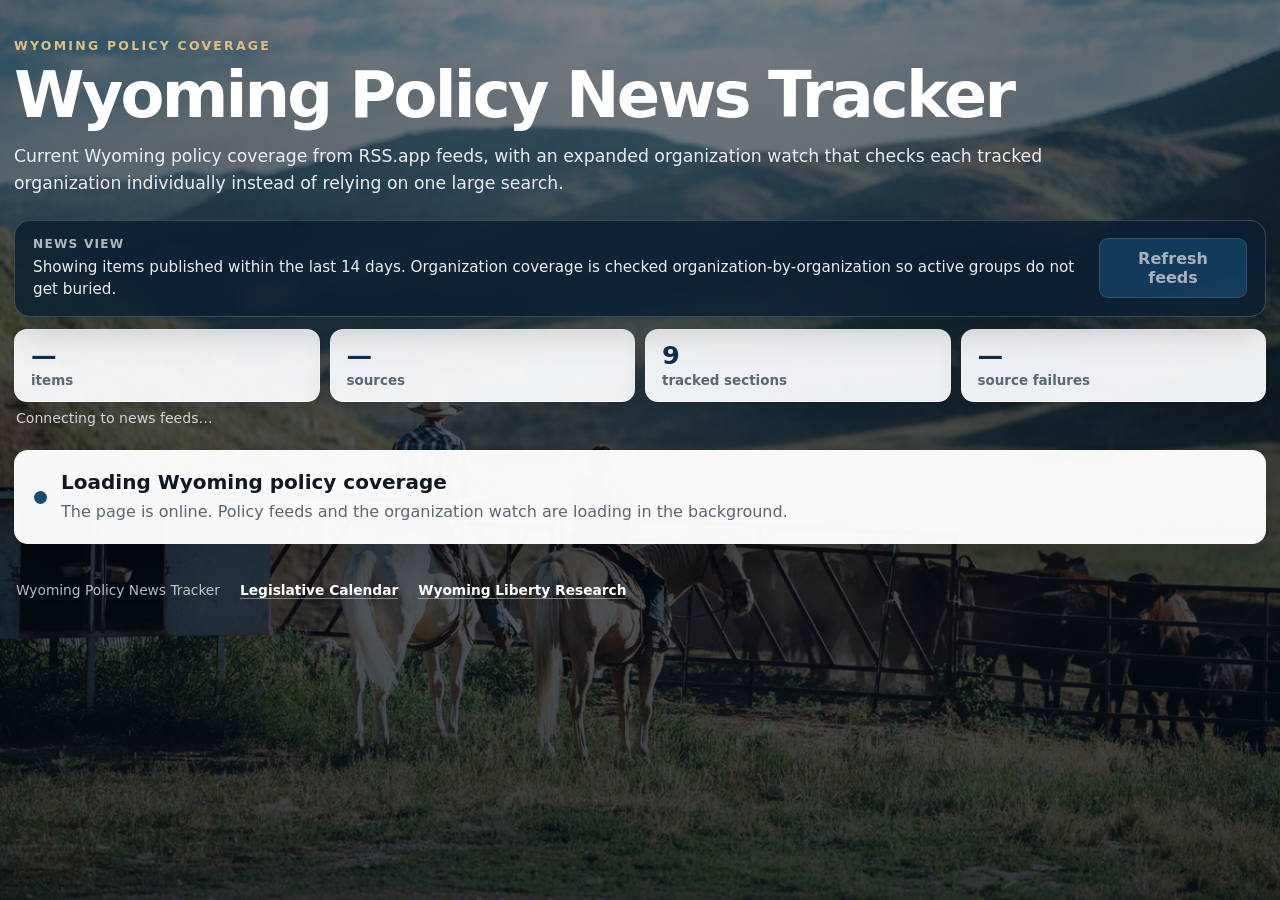
==== commit 4860af58: "Update tracker copy for expanded organization watch" ====
--- a/index.html
+++ b/index.html
@@ -4,7 +4,7 @@
   <meta charset="utf-8">
   <meta name="viewport" content="width=device-width, initial-scale=1">
   <title>Wyoming Policy News Tracker</title>
-  <meta name="description" content="Wyoming policy news organized from RSS.app feeds.">
+  <meta name="description" content="Wyoming policy news from RSS.app feeds and an expanded organization watch.">
   <link rel="stylesheet" href="/styles.css">
 </head>
 <body>
@@ -14,13 +14,13 @@
     <header class="hero">
       <p class="eyebrow">WYOMING POLICY COVERAGE</p>
       <h1>Wyoming Policy News Tracker</h1>
-      <p class="hero-copy">Current coverage from the RSS.app feeds used by Wyoming Liberty Group, organized by feed without rewriting the source material.</p>
+      <p class="hero-copy">Current Wyoming policy coverage from RSS.app feeds, with an expanded organization watch that checks each tracked organization individually instead of relying on one large search.</p>
     </header>
 
     <section class="controls" aria-label="Feed controls">
       <div>
-        <div class="control-label">Feed view</div>
-        <div class="feed-view-copy">Showing items published within the last 14 days from each RSS.app feed.</div>
+        <div class="control-label">News view</div>
+        <div class="feed-view-copy">Showing items published within the last 14 days. Organization coverage is checked organization-by-organization so active groups do not get buried.</div>
       </div>
       <button type="button" class="refresh-button" id="refresh-button">Refresh feeds</button>
     </section>
@@ -28,24 +28,24 @@
     <section class="summary-strip" aria-label="Feed summary">
       <div><strong id="item-count">—</strong><span>items</span></div>
       <div><strong id="source-count">—</strong><span>sources</span></div>
-      <div><strong id="feed-count">9</strong><span>RSS.app feeds</span></div>
-      <div><strong id="failed-count">—</strong><span>feed failures</span></div>
+      <div><strong id="feed-count">9</strong><span>tracked sections</span></div>
+      <div><strong id="failed-count">—</strong><span>source failures</span></div>
     </section>
 
-    <div class="updated-line" id="updated-line">Connecting to RSS.app…</div>
+    <div class="updated-line" id="updated-line">Connecting to news feeds…</div>
 
     <div id="news-root">
       <section class="loading-card">
         <div class="loading-dot"></div>
         <div>
           <h2>Loading Wyoming policy coverage</h2>
-          <p>The page is online. RSS.app feeds are loading in the background.</p>
+          <p>The page is online. Policy feeds and the organization watch are loading in the background.</p>
         </div>
       </section>
     </div>
 
     <details class="feed-status" id="feed-status" hidden>
-      <summary>RSS.app feed status</summary>
+      <summary>Feed and organization-watch status</summary>
       <div id="feed-status-grid" class="feed-status-grid"></div>
     </details>
 
